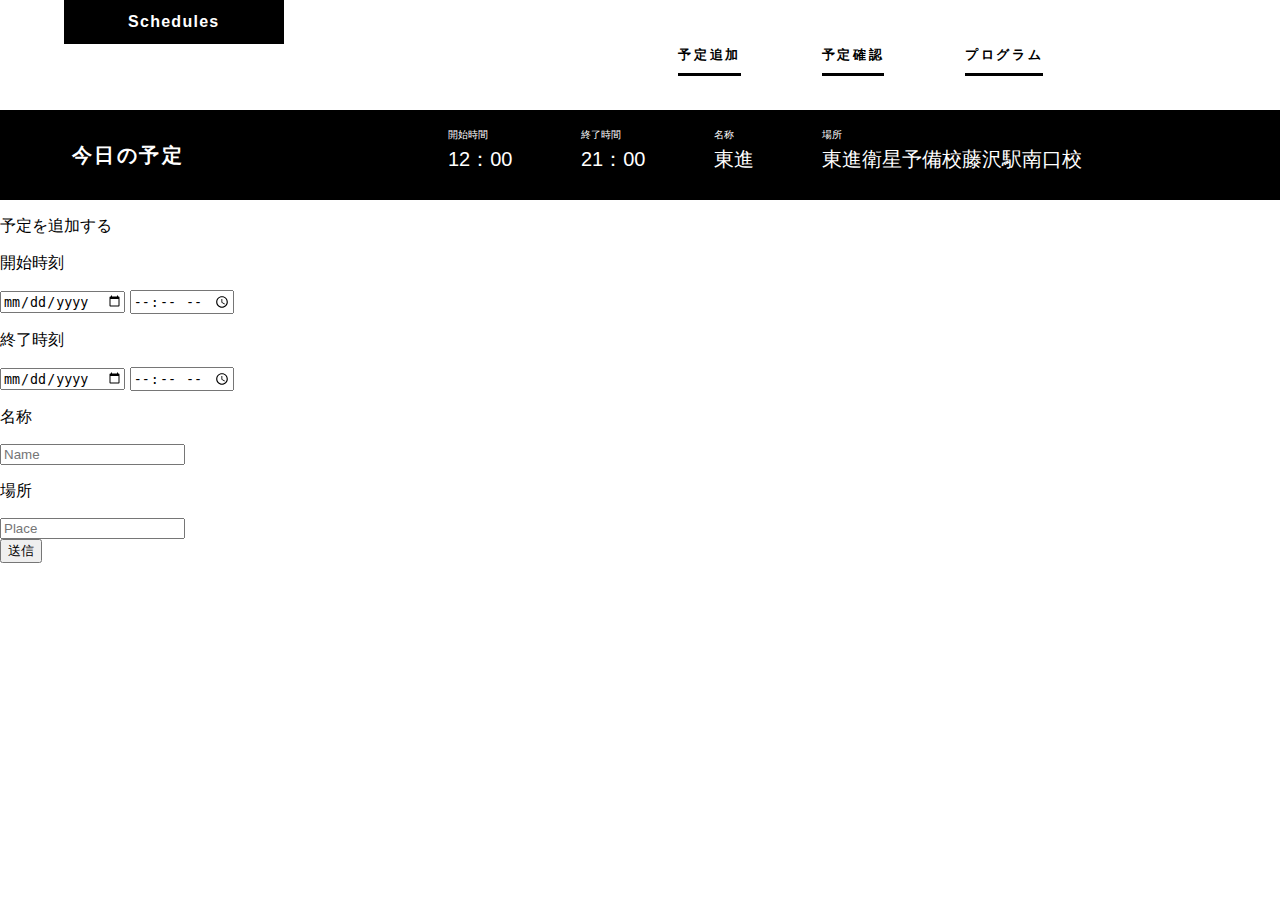
==== indexs.html @ 852f93ba "Add files via upload" ====
<!DOCTYPE html>
<html>
    <head>
        <meta charset="utf-8">
        <title>シフト管理</title>
        <link rel="stylesheet" href="css-indexs.css">
    </head>
    <body onload="start()">
      <div class="top" id="top">
        <div class="name" id="name">Schedules</div>
        <div class="bar" id="bar">
            <p onclick="">予定追加</p>
            <p onclick="">予定確認</p>
            <p onclick="">プログラム</p>
        </div>
      </div>
      <div class="t_sche" id="t_sche">
        <p class="ts">今日の予定</p>
        <div class="detail" id="detail">
        <div class="d1" id="d1">
            <p>開始時間</p>
            <p id="i1">12：00</p>
        </div>
        <div class="d1" id="d1">
            <p>終了時間</p>
            <p id="i2">21：00</p>
        </div>
        <div class="d1" id="d1">
            <p>名称</p>
            <p id="i3">東進</p>
        </div>
        <div class="d1" id="d1">
            <p>場所</p>
            <p id="i4">東進衛星予備校藤沢駅南口校</p>
        </div>
    </div>
      </div>
      <div class="t" id="t">
        <p>予定を追加する</p>
        <div class="t2" id="t2">
          <p>開始時刻</p>
         <input type="date" id="date" value="">
         <input type="time" id="time" value="">
        </div>
        <div class="t2" id="t2">
          <p>終了時刻</p>
         <input type="date" id="date2" value="">
         <input type="time" id="time2" value="">
        </div>
        <div class="t2" id="t2">
          <p>名称</p>
         <input type="text" id="name" value="" placeholder="Name">
        </div>
        <div class="t2" id="t2">
          <p>場所</p>
          <input type="text" id="place" value="" placeholder="Place">
        </div>
        <button onclick="fin()">送信</button>

        </div>
        <script src="js-indexs.js"></script>
    </body>
</html>
---- css-indexs.css ----
body{
    margin:0;
    padding:0 ;
    font-family: Arial;
}
.top{
    width:100vw;
    height:10vh;
    background-color: white;
}
.top .name{
    width: fit-content;
    height: fit-content;
    background-color: black;
    color:white;
    font-weight: 600;
    text-align: center;
    letter-spacing: 0.1vw;
    margin-left: 5vw;
    padding-top:1vw;
    padding-bottom:1vw;
    padding-left:5vw ;
    padding-right:5vw ;
}
.top .bar{
    position: absolute;
    top:0;
    right:0;
    width:50vw;
    height: 10vh;
}
.top .bar p{
    position: relative;
    top:5vh;
    font-size: 1vw;
    font-weight: 600;
    letter-spacing: 0.2vw;
    padding-bottom: 1vh;
    border-bottom: 3px solid black;
    margin: 0;
    margin-left: 3vw;
    margin-right: 3vw;
    display: inline-block;
}
.t_sche{
    position: relative;
    width:100vw;
    height:10vh;
    background-color: black;
    color: white;
}
.t_sche .ts {
 width:20vw;
 height:10vh;
 line-height: 10vh;
 text-align: center;
 color:white;
 font-weight: 600;
 font-size: 20px;
 letter-spacing: 0.2vw;
}
.t_sche .detail{
    position: absolute;
    top:0;
    left:30vw;
}
.t_sche .detail .d1{
    display: inline-block;
    height:10vh;
    margin-left:5vw;
}
.t_sche .detail .d1 p{
    width:fit-content;
    padding: 0;
    margin: 0;
}
.t_sche .detail .d1 p:nth-child(1){
    position: absolute;
    top:2vh;
    
font-size: 10px;
}
.t_sche .detail .d1 p:nth-child(2){
margin-top: 4vh;
font-size: 20px;
}
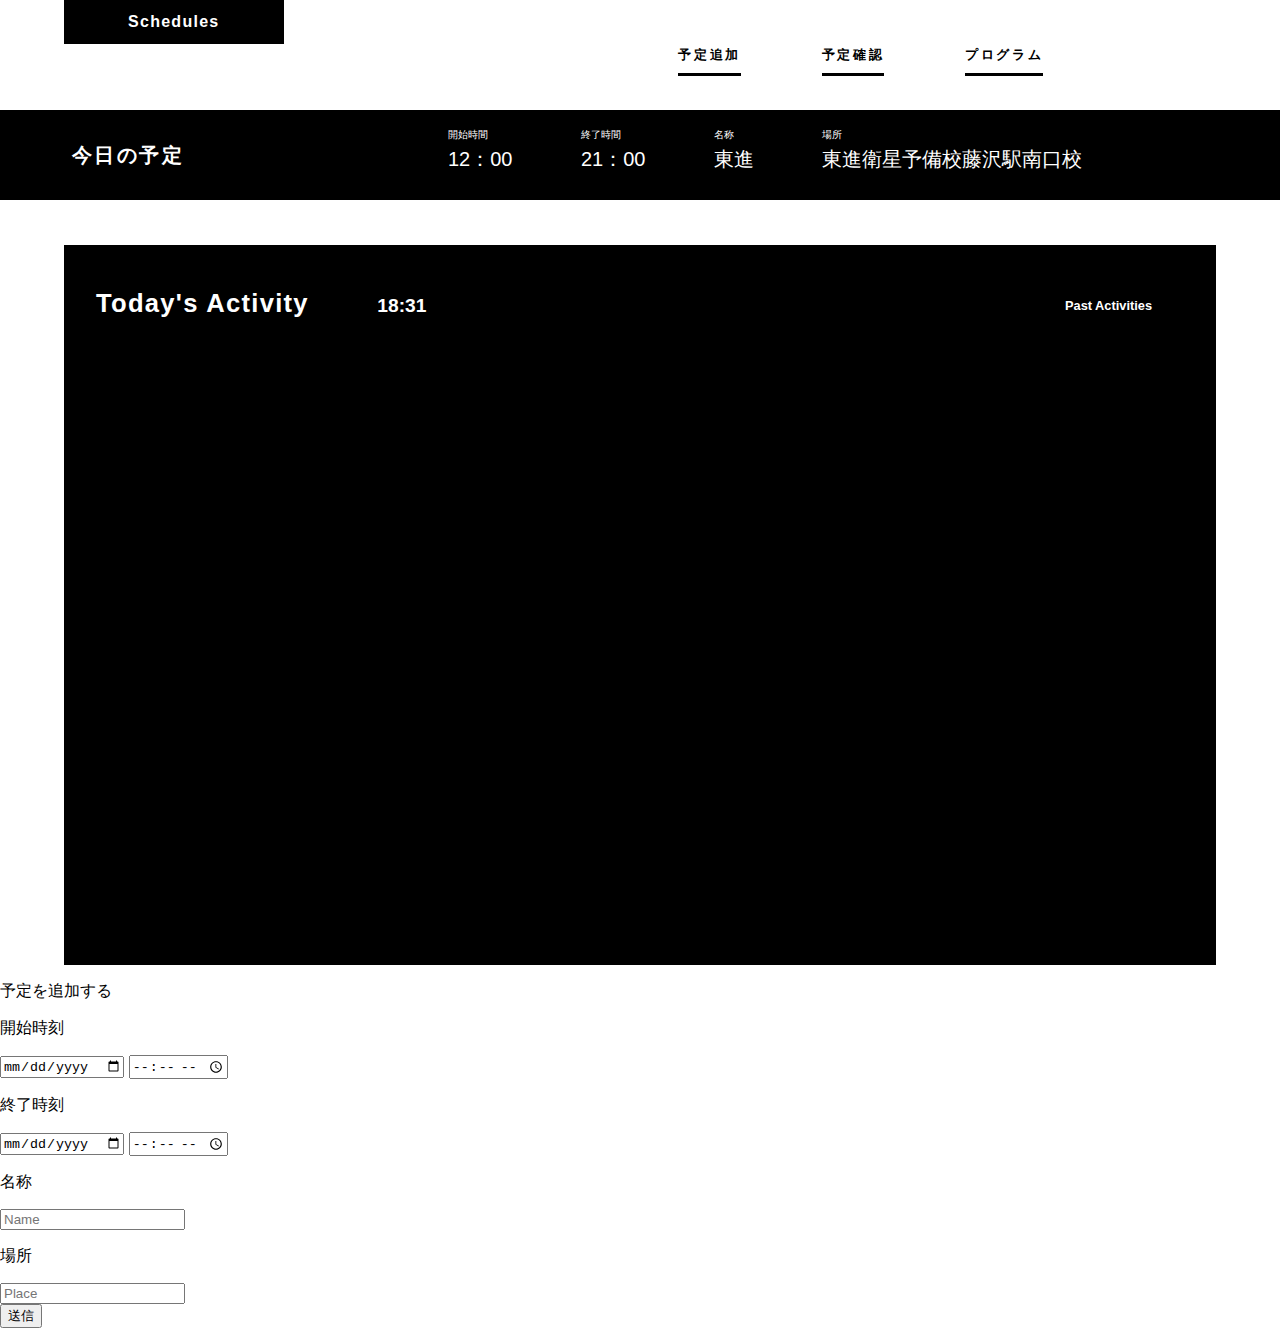
==== commit da5e85b1: "Add files via upload" ====
--- a/indexs.html
+++ b/indexs.html
@@ -9,8 +9,8 @@
       <div class="top" id="top">
         <div class="name" id="name">Schedules</div>
         <div class="bar" id="bar">
-            <p onclick="">予定追加</p>
-            <p onclick="">予定確認</p>
+            <p onclick="jump1()">予定追加</p>
+            <p onclick="jump2()">予定確認</p>
             <p onclick="">プログラム</p>
         </div>
       </div>
@@ -35,6 +35,21 @@
         </div>
     </div>
       </div>
+
+      <div class="t3">
+        <div class="t4">
+            <div class="t4s">
+                <h2>Today's Activity</h2>
+                <p id="time_c">22:01</p>
+                <p class="p1" onclick="past()">Past Activities</p>
+            </div>
+            <div class="t5" id="t5">
+
+            </div>
+        </div>
+
+    </div>
+
       <div class="t" id="t">
         <p>予定を追加する</p>
         <div class="t2" id="t2">
--- a/css-indexs.css
+++ b/css-indexs.css
@@ -83,4 +83,60 @@
 .t_sche .detail .d1 p:nth-child(2){
 margin-top: 4vh;
 font-size: 20px;
+}
+.t4 {
+    width: 90vw;
+    height: 80vh;
+    margin-top:5vh;
+    margin-left: 5vw;
+    background-color: black;
+}
+
+.t4s {
+    position: relative;
+}
+
+.t4s h2 {
+    color: white;
+    padding-top: 2.5vh;
+    padding-left: 2.5vw;
+    letter-spacing: 0.1vw;
+    display: inline-block;
+    font-size: 2vw;
+}
+
+.t4s p {
+    margin-left: 5vw;
+    display: inline-block;
+    color: white;
+    font-size: 1.5vw;
+    font-weight: 600;
+
+}
+
+.t4s .p1 {
+    position: absolute;
+    right: 5vw;
+    bottom: 1vw;
+    font-weight: 600;
+    font-size: 1vw;
+
+}
+
+.t4s .p1:hover {
+    border-bottom: 1px solid white;
+}
+
+
+.t5 {
+    height: 70vh;
+    width: 70vw;
+}
+
+.t55 {
+    margin-left: 2.5vw;
+    color: white;
+    font-weight: 500;
+    display: inline-block;
+    font-size: 1vw;
 }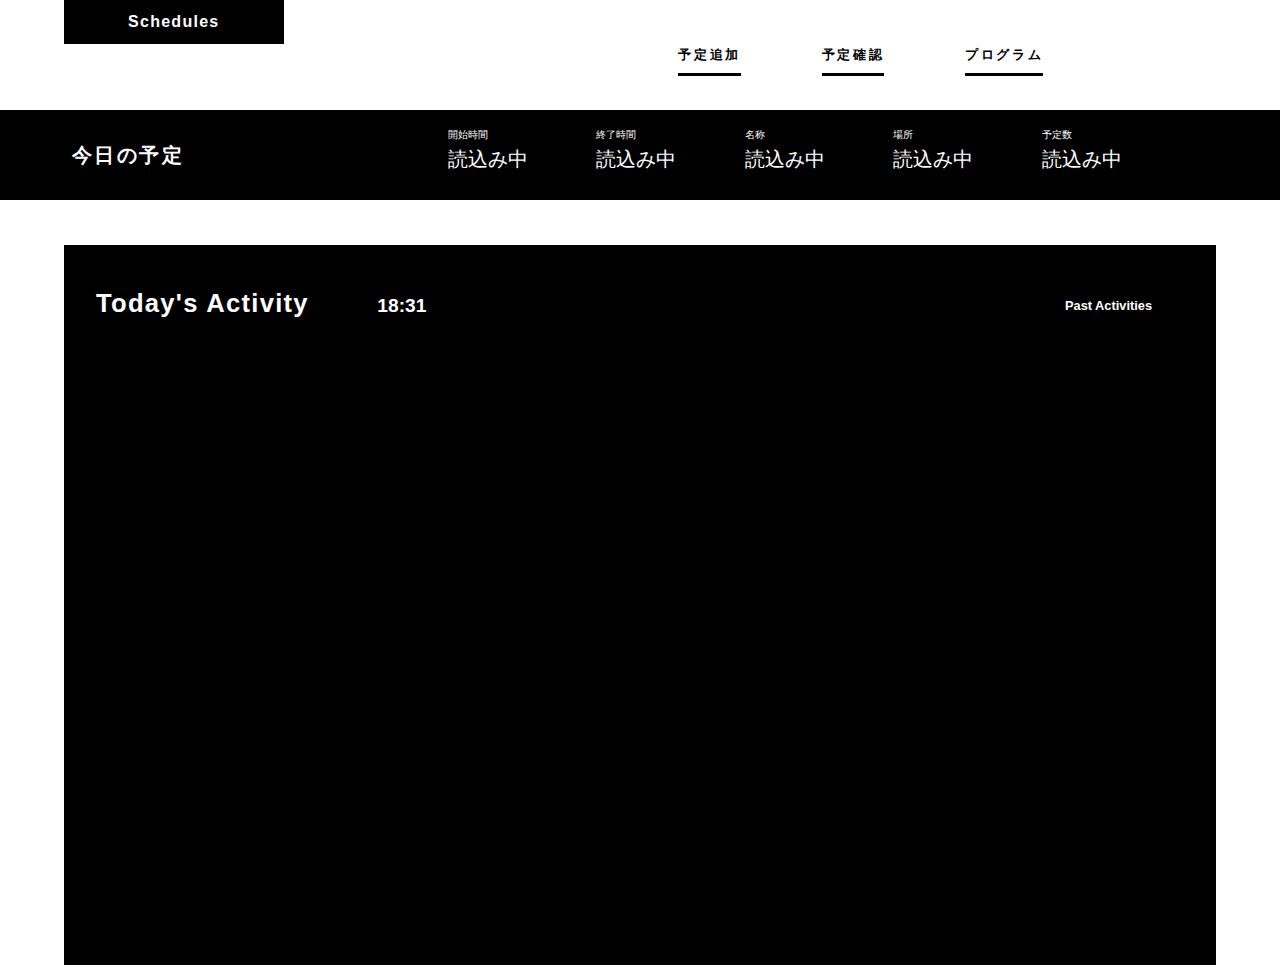
==== commit a2929a42: "Add files via upload" ====
--- a/indexs.html
+++ b/indexs.html
@@ -19,20 +19,24 @@
         <div class="detail" id="detail">
         <div class="d1" id="d1">
             <p>開始時間</p>
-            <p id="i1">12：00</p>
+            <p id="i1">読込み中</p>
         </div>
         <div class="d1" id="d1">
             <p>終了時間</p>
-            <p id="i2">21：00</p>
+            <p id="i2">読込み中</p>
         </div>
         <div class="d1" id="d1">
             <p>名称</p>
-            <p id="i3">東進</p>
+            <p id="i3">読込み中</p>
         </div>
         <div class="d1" id="d1">
             <p>場所</p>
-            <p id="i4">東進衛星予備校藤沢駅南口校</p>
+            <p id="i4">読込み中</p>
         </div>
+        <div class="d1" id="d1">
+          <p>予定数</p>
+          <p id="i5">読込み中</p>
+      </div>
     </div>
       </div>
 
@@ -50,29 +54,7 @@
 
     </div>
 
-      <div class="t" id="t">
-        <p>予定を追加する</p>
-        <div class="t2" id="t2">
-          <p>開始時刻</p>
-         <input type="date" id="date" value="">
-         <input type="time" id="time" value="">
-        </div>
-        <div class="t2" id="t2">
-          <p>終了時刻</p>
-         <input type="date" id="date2" value="">
-         <input type="time" id="time2" value="">
-        </div>
-        <div class="t2" id="t2">
-          <p>名称</p>
-         <input type="text" id="name" value="" placeholder="Name">
-        </div>
-        <div class="t2" id="t2">
-          <p>場所</p>
-          <input type="text" id="place" value="" placeholder="Place">
-        </div>
-        <button onclick="fin()">送信</button>
-
-        </div>
+     
         <script src="js-indexs.js"></script>
     </body>
 </html>